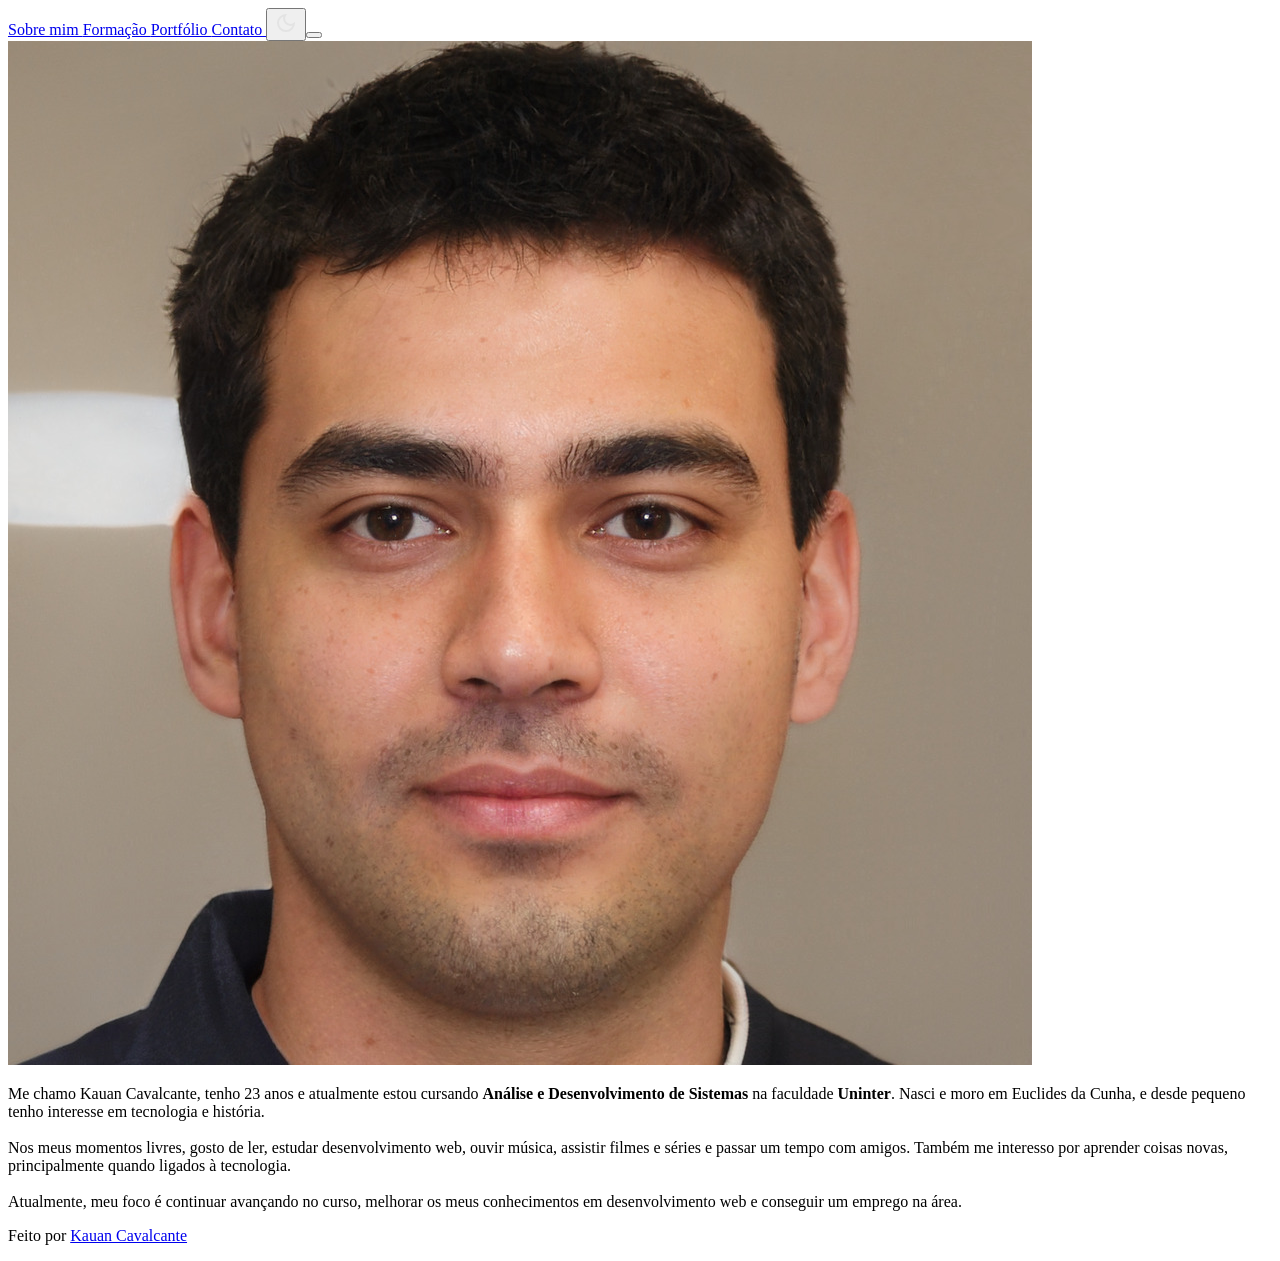
==== index.html @ cd9dc79d "first commit" ====
<!DOCTYPE html>
<html lang="en">
<head>
    <meta charset="UTF-8">
    <meta name="viewport" content="width=device-width, initial-scale=1.0">
    <title> Sobre mim </title>
    <link rel="stylesheet" href="/portfolio-faculdade/css/styles.css">
    <link rel="stylesheet" href="https://fonts.googleapis.com/css2?family=Material+Symbols+Outlined:opsz,wght,FILL,GRAD@20..48,100..700,0..1,-50..200&icon_names=dark_mode" />
</head>
<body>

    <nav> 
        <a href="sobre-mim.html"> Sobre mim </a>
        <a href="formacao.html"> Formação </a> 
        <a href="portfolio.html"> Portfólio </a> 
        <a href="contato.html"> Contato </a>

       <button onclick="myFunction()"> <a id="botao" href="#"> <img src="imagens/botao.svg" alt="dark-mode"> <button onclick="myFunction()"> </button> </a>

    </nav> 

    <article id="sobre-mim">

        <img id="foto-perfil" src="imagens/eu.jpeg" alt="eu">

        <p> Me chamo Kauan Cavalcante, tenho 23 anos e atualmente estou cursando <b>Análise e Desenvolvimento de Sistemas </b> na faculdade <b>Uninter</b>. Nasci e moro em Euclides da Cunha, e desde pequeno tenho interesse em tecnologia e história. <br> <br> 

        Nos meus momentos livres, gosto de ler, estudar desenvolvimento web, ouvir música, assistir filmes e séries e passar um tempo com amigos. Também me interesso por aprender coisas novas, principalmente quando ligados à tecnologia. <br> <br> 

        Atualmente, meu foco é continuar avançando no curso,  melhorar os meus conhecimentos em desenvolvimento web e conseguir um emprego na área.
        </p>
    </article>

    <footer>
       <p> Feito por <a href="https://github.com/KauanCavalcanteBR" target="_blank"> Kauan Cavalcante </a></p>
    </footer>

    <script>
        function myFunction() {
            var element = document.body;
            element.classList.toggle("dark-mode")
        }
    </script>

</body>
</html>
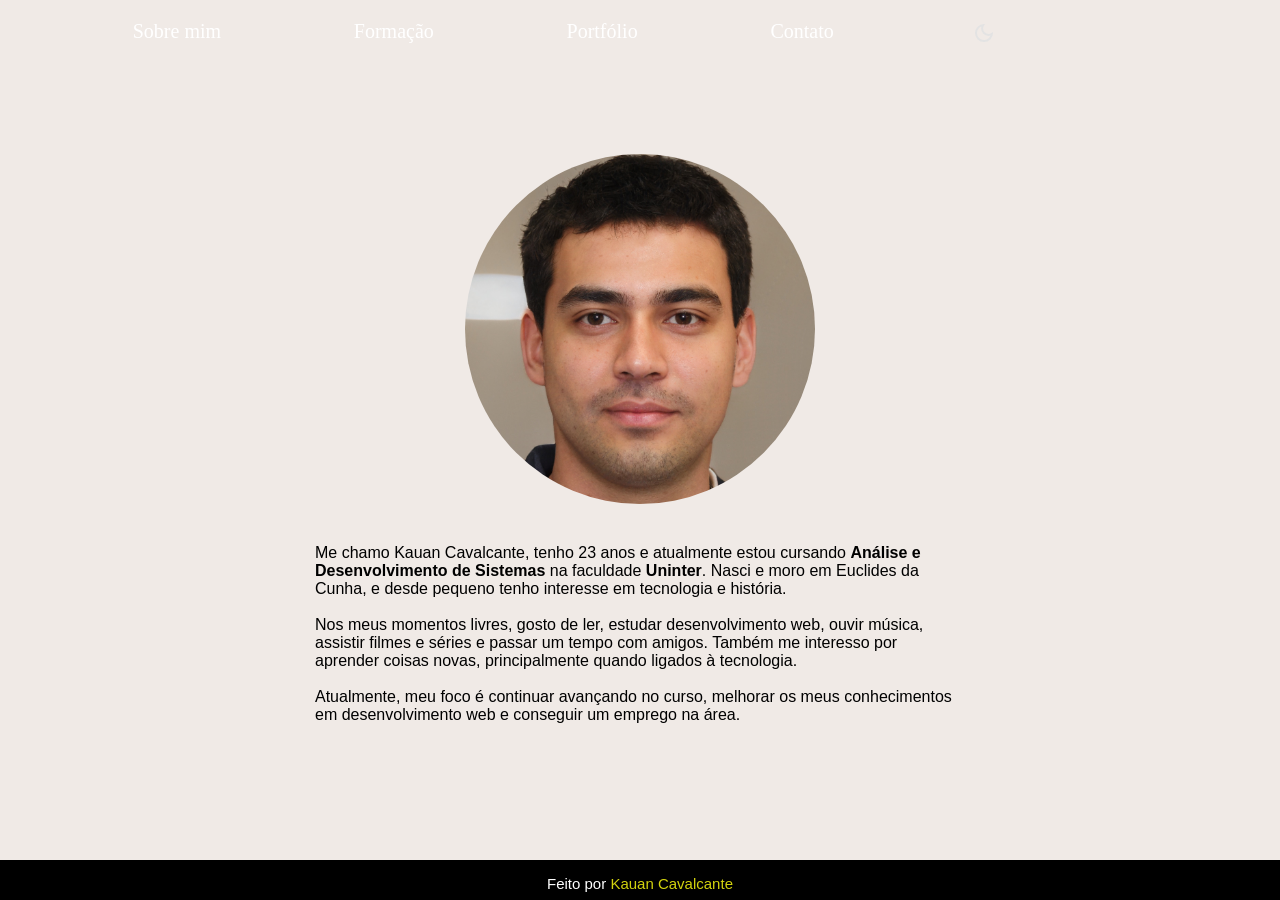
==== commit 3292f65f: "Update index.html" ====
--- a/index.html
+++ b/index.html
@@ -4,7 +4,7 @@
     <meta charset="UTF-8">
     <meta name="viewport" content="width=device-width, initial-scale=1.0">
     <title> Sobre mim </title>
-    <link rel="stylesheet" href="/portfolio-faculdade/css/styles.css">
+    <link rel="stylesheet" href="/css/styles.css">
     <link rel="stylesheet" href="https://fonts.googleapis.com/css2?family=Material+Symbols+Outlined:opsz,wght,FILL,GRAD@20..48,100..700,0..1,-50..200&icon_names=dark_mode" />
 </head>
 <body>
@@ -43,4 +43,4 @@
     </script>
 
 </body>
-</html>+</html>
--- a/css/styles.css
+++ b/css/styles.css
@@ -0,0 +1,139 @@
+@import url('https://fonts.googleapis.com/css2?family=Google+Sans:ital,opsz,wght@0,17..18,400..700;1,17..18,400..700&family=Open+Sans:ital,wght@0,300..800;1,300..800&family=Roboto:ital,wght@0,100..900;1,100..900&display=swap');
+
+@import url('https://fonts.googleapis.com/css2?family=Google+Sans:ital,opsz,wght@0,17..18,400..700;1,17..18,400..700&family=Open+Sans:ital,wght@0,300..800;1,300..800&family=Roboto:ital,wght@0,100..900;1,100..900&family=Story+Script&display=swap');
+
+body {
+    margin: 0%;
+    background-color: #F0EAE6;
+    /* background-color: rgba(0, 0, 0, 0.83); */
+}
+
+nav > a { 
+    text-decoration: none;
+    font-size: 20px;
+}
+
+nav {
+    display: flex;
+    justify-content: space-evenly;
+    color: rgb(255, 255, 255);
+    padding-top: 20px;
+    padding-bottom: 20px;
+    text-decoration: none;
+    background-image: url(/portfolio-faculdade/imagens/background-image.jpg);
+}
+
+nav > a:any-link {
+    color: rgb(255, 255, 255);
+}
+
+footer {
+    font-size: 15px;
+    background-color: black;
+    width: 100%;
+    height: 40px;
+    position: fixed;
+    text-align: center;
+    bottom: 0;
+}
+
+footer > p {
+    text-align: center;
+    color: rgb(255, 255, 255);
+    font-family: "Story Script", sans-serif;
+    font-size: 15px;
+}
+
+p > a {
+    text-decoration: none;
+    color: rgb(210, 210, 14);
+}
+
+img#foto-perfil {
+    margin-left: 150px;
+    width: 350px;
+    border-radius: 200px;
+    word-spacing: 2px;
+    margin-bottom: 20px;
+}
+
+article#sobre-mim {
+    margin: auto;
+    font-family: "Open Sans", sans-serif;
+    font-size: 16px;
+    max-width: 650px;
+    margin-top: 85px;
+}
+
+ul {
+    width: 600px;
+    margin: auto;
+    margin-top: 11vh;
+    list-style: square;
+    font-size: 40px;
+}
+
+img#logo-github {
+    display: block;
+    margin-left: auto;
+    margin-right: auto;
+    max-width: 300px;
+}
+
+article > h2 {
+    text-align: center;
+    font-size: 30px;
+    font-family: "Open Sans", sans-serif;
+    margin-top: 45px;
+}
+
+.dark-mode {
+    background-color: rgb(31, 30, 30);
+    color: white;
+}
+
+button {
+    border: none;
+    background: none;
+    color: white;
+}
+
+.form-group {
+    margin-bottom: 1rem;
+}
+
+#contato {
+    text-align: center;
+}
+
+label {
+    display: block;
+    margin-bottom: 0.5rem;
+    font-weight: bold;
+    color: #333;
+}
+
+input, textarea {
+    width: 50%;
+    padding: 0.8rem;
+    border: 1px solid #ddd;
+    border-radius: 4px;
+    box-sizing: border-box;
+    font-size: 1rem;
+}
+
+.botao-enviar {
+    background-color: #28a745;
+    color: white;
+    border: none;
+    padding: 0.75rem;
+    border-radius: 4px;
+    font-size: 1rem;
+    cursor: pointer;
+    width: 50%;
+    transition: background-color 0.3s;
+}
+
+.botao-enviar:hover {
+    background-color: #218838;
+}
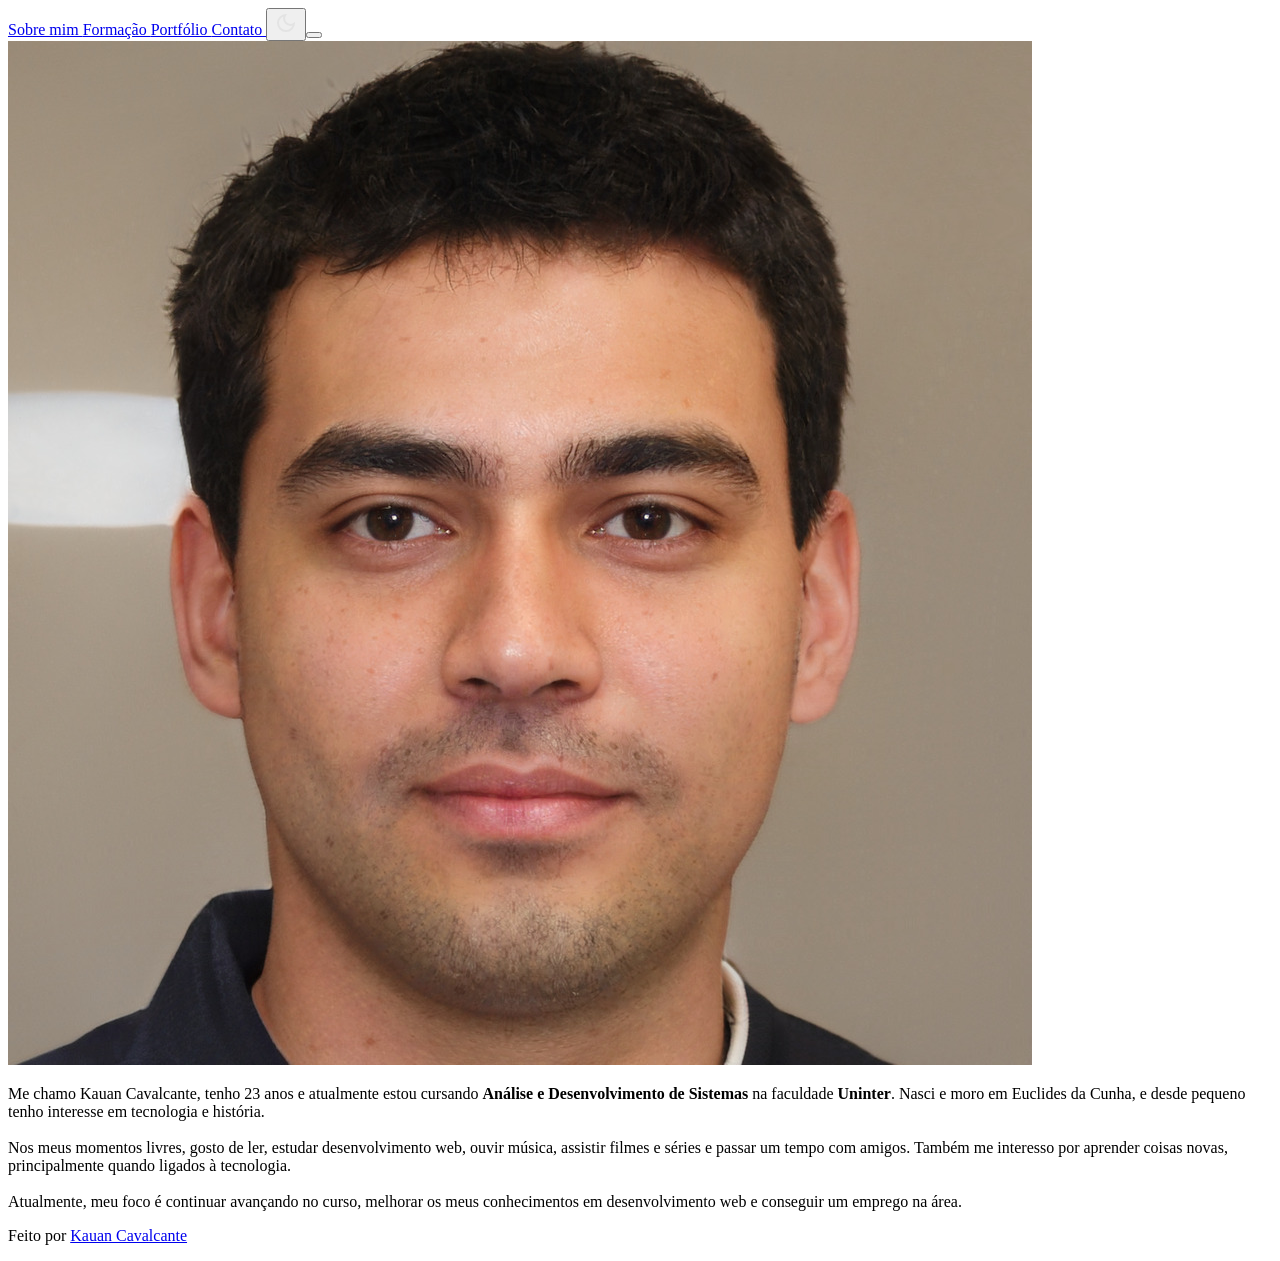
==== commit 6507f9d6: "Update index.html" ====
--- a/index.html
+++ b/index.html
@@ -4,7 +4,7 @@
     <meta charset="UTF-8">
     <meta name="viewport" content="width=device-width, initial-scale=1.0">
     <title> Sobre mim </title>
-    <link rel="stylesheet" href="/css/styles.css">
+    <link rel="stylesheet" href="styles.css">
     <link rel="stylesheet" href="https://fonts.googleapis.com/css2?family=Material+Symbols+Outlined:opsz,wght,FILL,GRAD@20..48,100..700,0..1,-50..200&icon_names=dark_mode" />
 </head>
 <body>
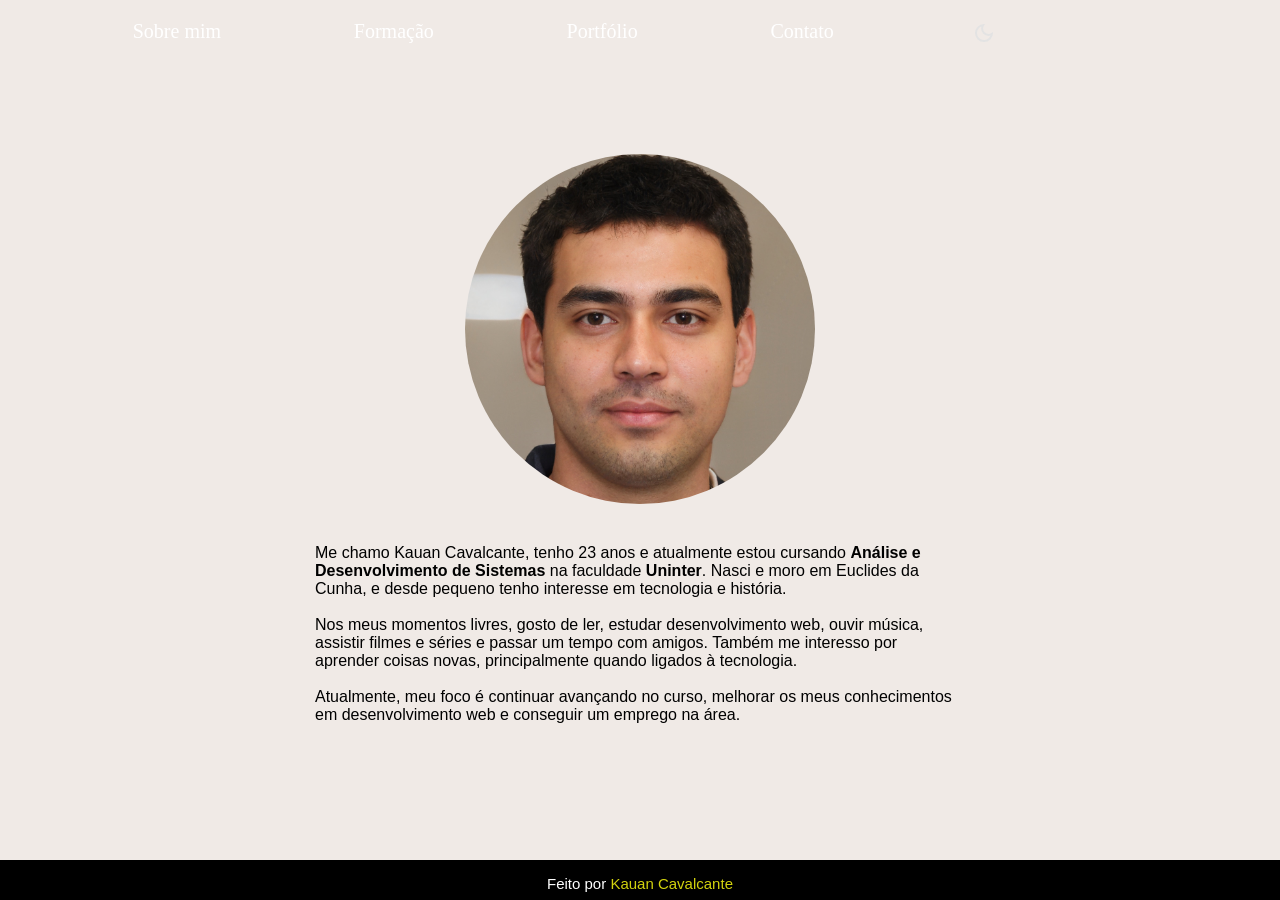
==== commit e6e3ab70: "Update index.html" ====
--- a/index.html
+++ b/index.html
@@ -4,7 +4,7 @@
     <meta charset="UTF-8">
     <meta name="viewport" content="width=device-width, initial-scale=1.0">
     <title> Sobre mim </title>
-    <link rel="stylesheet" href="styles.css">
+    <link rel="stylesheet" href="https://kauancavalcantebr.github.io/sitedafaculdade/css/styles.css">
     <link rel="stylesheet" href="https://fonts.googleapis.com/css2?family=Material+Symbols+Outlined:opsz,wght,FILL,GRAD@20..48,100..700,0..1,-50..200&icon_names=dark_mode" />
 </head>
 <body>
